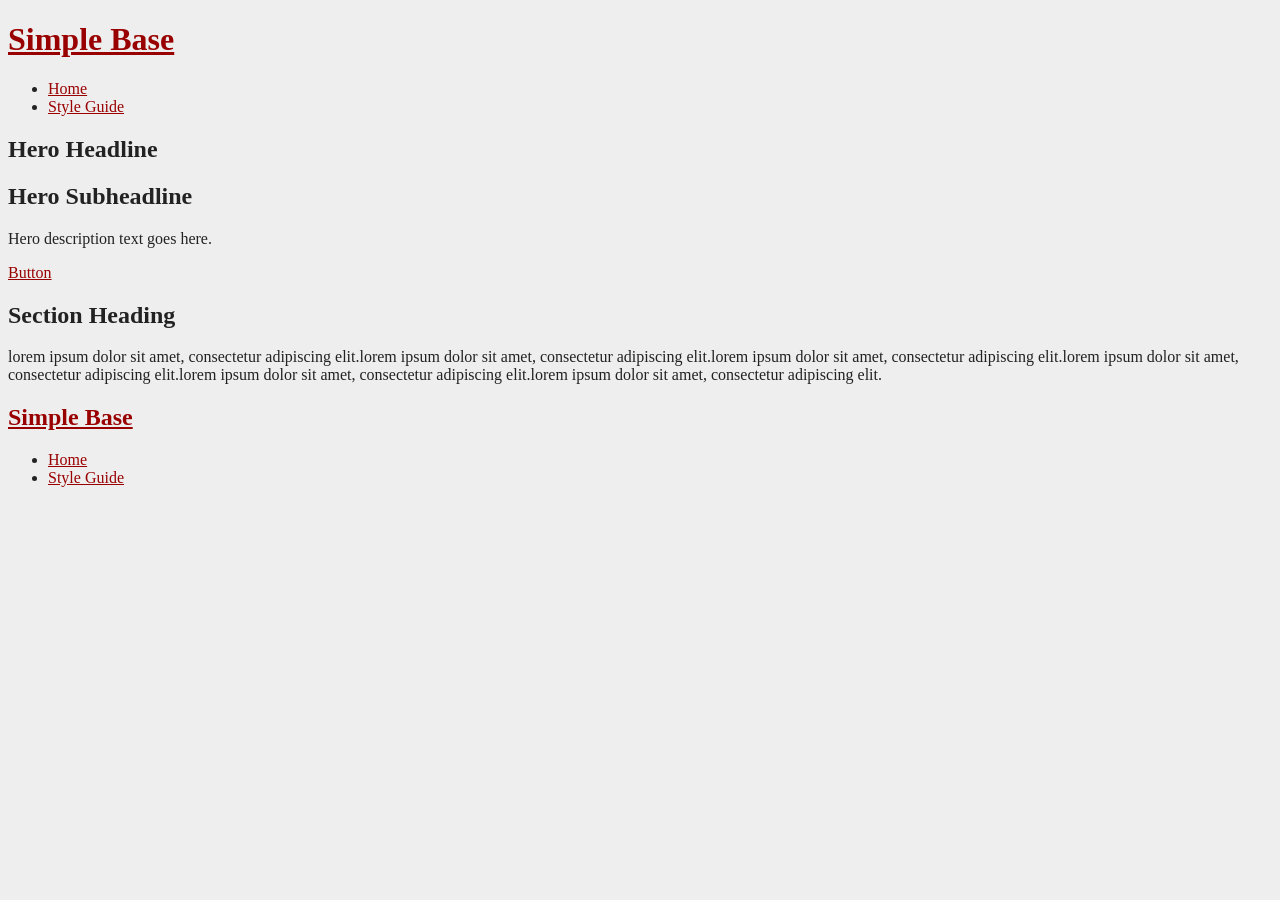
==== index.html @ 8ab54a89 "Add initial HTML, CSS, and JavaScript files for Simple Base project" ====
<!DOCTYPE html>
<html lang="en">

<head>
    <meta charset="UTF-8">
    <meta name="viewport" content="width=device-width, initial-scale=1.0">
    <title>Simple Base</title>

    <!-- Add your CSS file link here -->
    <link rel="stylesheet" href="css/style.css">

</head>

<body>


    <header>
        <div class="logo">
            <h1><a href="index.html">Simple Base</a></h1>
        </div>
        <nav>
            <ul>
                <li><a href="index.html">Home</a></li>
                <li><a href="styleguide.html">Style Guide</a></li>

            </ul>
        </nav>

    </header>
    <main>

        <section class="hero">
            <h1>Hero Headline</h1>
            <h2>Hero Subheadline</h2>
            <p>Hero description text goes here.</p>
            <a href="#" class="button">Button</a>
        </section>

        <section>

            <h2>Section Heading</h2>
            <p>lorem ipsum dolor sit amet, consectetur adipiscing elit.lorem ipsum dolor sit amet, consectetur
                adipiscing elit.lorem ipsum dolor sit amet, consectetur adipiscing elit.lorem ipsum dolor sit amet,
                consectetur adipiscing elit.lorem ipsum dolor sit amet, consectetur adipiscing elit.lorem ipsum dolor
                sit amet, consectetur adipiscing elit.</p>
        </section>

    </main>

    <footer>

        <div class="logo">
            <h2><a href="index.html">Simple Base</a></h1>
        </div>
        <nav>
            <ul>
                <li><a href="index.html">Home</a></li>
                <li><a href="styleguide.html">Style Guide</a></li>
            </ul>
        </nav>


        <!-- MAIN JS FILE -->
        <script src="js/script.js"></script>

    </footer>



</body>

</html>
---- css/style.css ----
/* VARIABLES */
:root {

    /* MAIN UI COLORS */
    --body-background: #eee;
    --body-text-color: #222;


    /* LINK (COLORS) */
    --link-color: #900;


}


body {
    background-color: var(--body-background);
    color: var(--body-text-color);
}

a {
    color: var(--link-color);
}
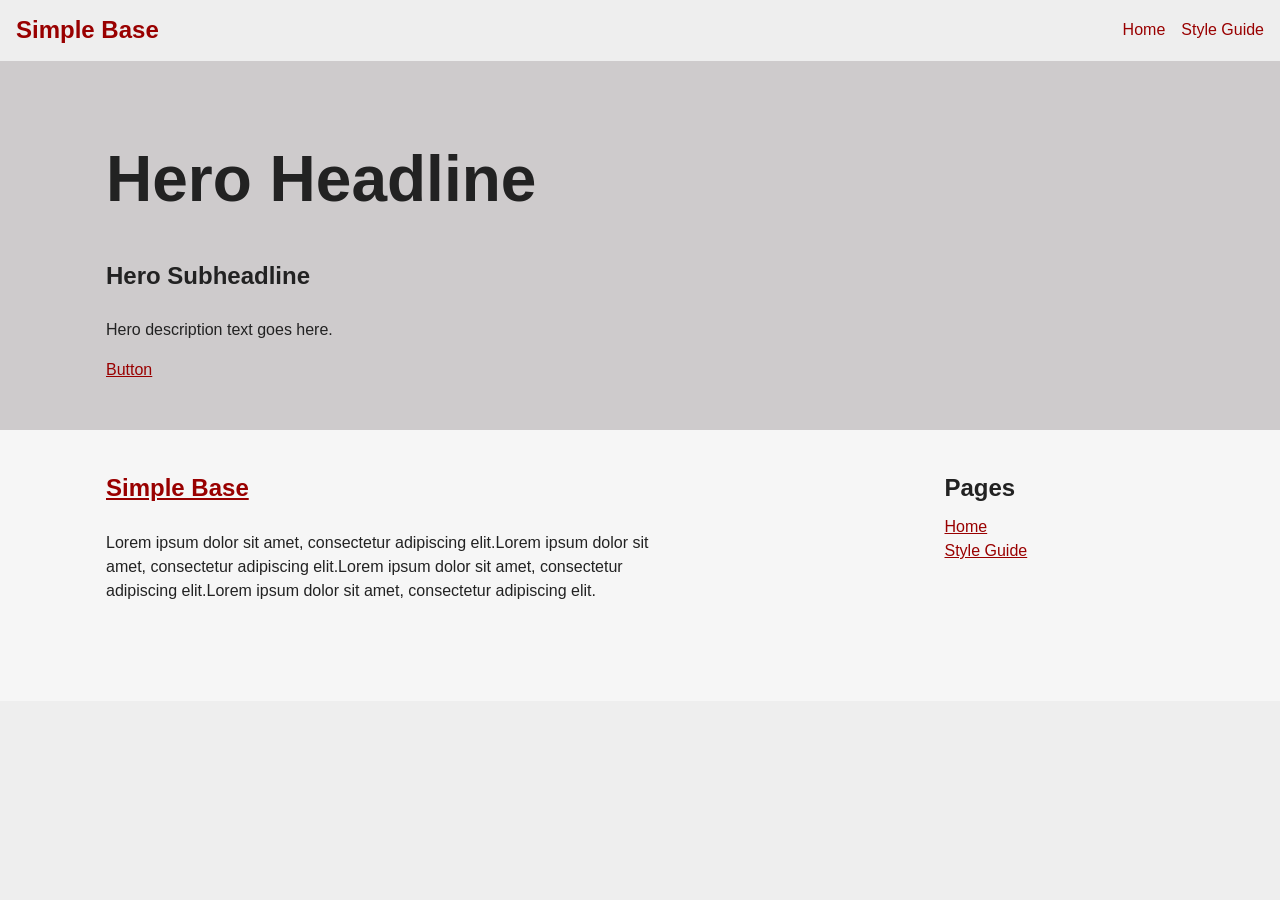
==== commit c6a8fea9: "Refactor code structure for improved readability and maintainability" ====
--- a/index.html
+++ b/index.html
@@ -12,60 +12,68 @@
 </head>
 
 <body>
-
-
-    <header>
-        <div class="logo">
+    <header class="site-header">
+        <div class="site-logo">
             <h1><a href="index.html">Simple Base</a></h1>
         </div>
-        <nav>
+        <nav class="site-nav">
             <ul>
                 <li><a href="index.html">Home</a></li>
                 <li><a href="styleguide.html">Style Guide</a></li>
-
             </ul>
         </nav>
 
     </header>
     <main>
 
+
         <section class="hero">
-            <h1>Hero Headline</h1>
-            <h2>Hero Subheadline</h2>
-            <p>Hero description text goes here.</p>
-            <a href="#" class="button">Button</a>
+            <div class="container">
+                <h1>Hero Headline</h1>
+                <h2>Hero Subheadline</h2>
+                <p>Hero description text goes here.</p>
+                <a href="#" class="button">Button</a>
+            </div>
         </section>
 
-        <section>
 
-            <h2>Section Heading</h2>
-            <p>lorem ipsum dolor sit amet, consectetur adipiscing elit.lorem ipsum dolor sit amet, consectetur
-                adipiscing elit.lorem ipsum dolor sit amet, consectetur adipiscing elit.lorem ipsum dolor sit amet,
-                consectetur adipiscing elit.lorem ipsum dolor sit amet, consectetur adipiscing elit.lorem ipsum dolor
-                sit amet, consectetur adipiscing elit.</p>
-        </section>
-
+        <div class="content"></div>
     </main>
 
-    <footer>
+    <footer class="site-footer">
+        <div class="container">
+            <div class="row">
+                <div class="col-9">
+                    <div class="footer-logo">
+                        <h2><a href="index.html">Simple Base</a></h2>
+                        <p> Lorem ipsum dolor sit amet, consectetur adipiscing elit.Lorem ipsum dolor sit amet,
+                            consectetur
+                            adipiscing elit.Lorem ipsum dolor sit amet, consectetur adipiscing elit.Lorem ipsum dolor
+                            sit amet,
+                            consectetur adipiscing elit.</p>
+                    </div>
+                </div>
+                <div class="col-3">
+                    <div class="footer-nav">
+                        <nav>
+                            <h2> Pages</h2>
+                            <ul>
+                                <li><a href="index.html">Home</a></li>
+                                <li><a href="styleguide.html">Style Guide</a></li>
+                            </ul>
+                        </nav>
+                    </div>
+                </div>
 
-        <div class="logo">
-            <h2><a href="index.html">Simple Base</a></h1>
-        </div>
-        <nav>
-            <ul>
-                <li><a href="index.html">Home</a></li>
-                <li><a href="styleguide.html">Style Guide</a></li>
-            </ul>
-        </nav>
+            </div>
 
 
-        <!-- MAIN JS FILE -->
-        <script src="js/script.js"></script>
 
+        </div>
     </footer>
 
-
+    <!-- MAIN JS FILE -->
+    <script src="js/script.js"></script>
 
 </body>
 
--- a/css/style.css
+++ b/css/style.css
@@ -1,23 +1,35 @@
-/* VARIABLES */
-:root {
-
-    /* MAIN UI COLORS */
-    --body-background: #eee;
-    --body-text-color: #222;
+/* TABEL OF CONTENTS FOR CSS */
 
 
-    /* LINK (COLORS) */
-    --link-color: #900;
+/* GLOBAL STYLES (Variables, Resets, Colors, Typography, etc.) */
+/* -----These are the foundational styles for the project----- */
+@import url('partials/globals-variables.css');
+@import url('partials/globals-resets.css');
+@import url('partials/globals-colors.css');
+@import url('partials/globals-typography.css');
+@import url('partials/globals-media.css');
+@import url('partials/globals-structure.css');
+@import url('partials/globals-containers.css');
+@import url('partials/globals-grid.css');
 
 
-}
 
 
-body {
-    background-color: var(--body-background);
-    color: var(--body-text-color);
-}
 
-a {
-    color: var(--link-color);
-}+
+
+
+/* LAYOUT STYLES (Div, Grid, Flexbox, etc.) */
+/* -----These define the overall layout structure of the project----- */
+
+
+/* PAGE STRUCTURE STYLES (Header, Footer, Logo, etc.) */
+/* -----These define the structure and layout of key page elements----- */
+
+
+/* UI STYLES (Buttons, Menu, Cards, etc.) */
+/* -----These define the appearance and behavior of user interface components----- */
+
+
+/* UNIQUE STYLES (Extras, Flavor, Animation, etc.) */
+/* -----These add unique touches and personality to the project----- */
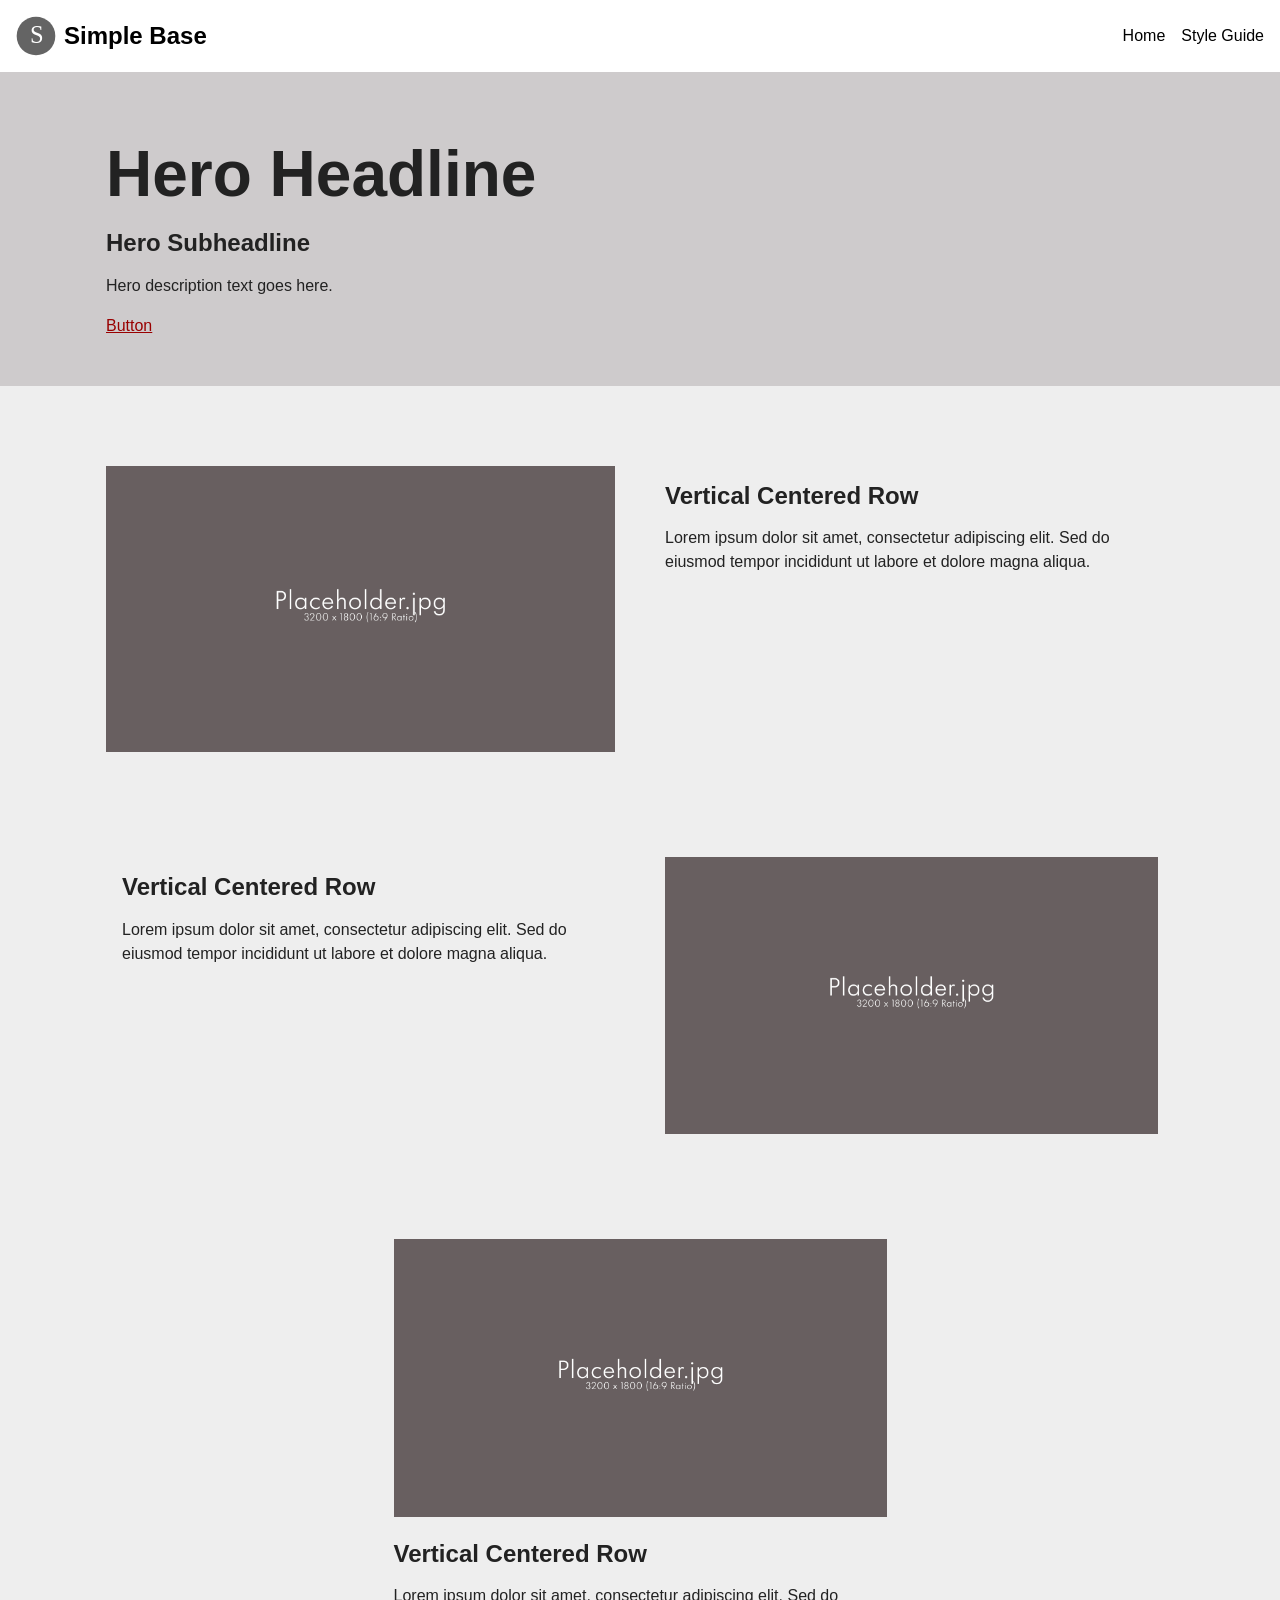
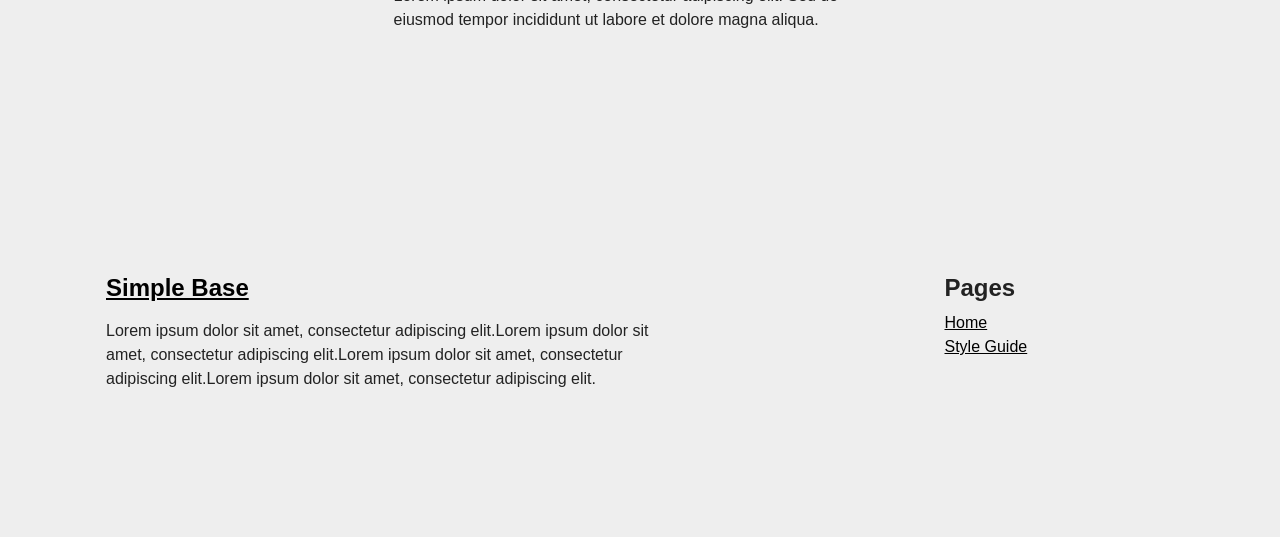
==== commit 4ec07503: "Add style guide and logo, update layout and typography for improved design" ====
--- a/index.html
+++ b/index.html
@@ -14,9 +14,18 @@
 <body>
     <header class="site-header">
         <div class="site-logo">
+            <img src="media/logo.svg" alt="Simple-Base-Logo" width="40" height="40">
             <h1><a href="index.html">Simple Base</a></h1>
         </div>
-        <nav class="site-nav">
+        <nav class="site-nav mobile-menu">
+            <button class="menu-button">
+                <svg class="menu-button-navicon rotate-to-x squish-to-x" width="30" height="24">
+                    <rect class="top-line" x="0" y="0" height="4" width="30"></rect>
+                    <rect class="mid-line" x="0" y="10" height="4" width="30"></rect>
+                    <rect class="bot-line" x="0" y="20" height="4" width="30"></rect>
+                </svg>
+                <span class="menu-button-text">Menu</span>
+            </button>
             <ul>
                 <li><a href="index.html">Home</a></li>
                 <li><a href="styleguide.html">Style Guide</a></li>
@@ -24,9 +33,10 @@
         </nav>
 
     </header>
-    <main>
 
 
+
+    <main>
         <section class="hero">
             <div class="container">
                 <h1>Hero Headline</h1>
@@ -38,7 +48,51 @@
 
 
         <div class="content"></div>
+
+        <section>
+            <div class="container">
+                <div class="row">
+                    <div class="col-6">
+                        <img src="media/Placeholder-3200x1800.jpg" alt="Sample Image">
+                    </div>
+                    <div class="col-6">
+                        <h2>Vertical Centered Row</h2>
+                        <p>Lorem ipsum dolor sit amet, consectetur adipiscing elit. Sed do eiusmod tempor incididunt ut
+                            labore et dolore magna aliqua.</p>
+                    </div>
+
+                </div>
+
+                <div class="container">
+                    <div class="row swapped">
+                        <div class="col-6">
+                            <img src="media/Placeholder-3200x1800.jpg" alt="Sample Image">
+                        </div>
+                        <div class="col-6">
+                            <h2>Vertical Centered Row</h2>
+                            <p>Lorem ipsum dolor sit amet, consectetur adipiscing elit. Sed do eiusmod tempor incididunt
+                                ut
+                                labore et dolore magna aliqua.</p>
+                        </div>
+
+                    </div>
+
+                    <div class="row">
+                        <div class="one-half centered">
+                            <img src="media/Placeholder-3200x1800.jpg" alt="Sample Image">
+                            <h2>Vertical Centered Row</h2>
+                            <p>Lorem ipsum dolor sit amet, consectetur adipiscing elit. Sed do eiusmod tempor incididunt
+                                ut
+                                labore et dolore magna aliqua.</p>
+                        </div>
+
+                    </div>
+
+                </div>
+        </section>
+
     </main>
+
 
     <footer class="site-footer">
         <div class="container">
@@ -46,9 +100,12 @@
                 <div class="col-9">
                     <div class="footer-logo">
                         <h2><a href="index.html">Simple Base</a></h2>
-                        <p> Lorem ipsum dolor sit amet, consectetur adipiscing elit.Lorem ipsum dolor sit amet,
+                        <p> Lorem ipsum dolor sit amet, consectetur adipiscing elit.Lorem ipsum dolor sit
+                            amet,
                             consectetur
-                            adipiscing elit.Lorem ipsum dolor sit amet, consectetur adipiscing elit.Lorem ipsum dolor
+                            adipiscing elit.Lorem ipsum dolor sit amet, consectetur adipiscing elit.Lorem
+                            ipsum
+                            dolor
                             sit amet,
                             consectetur adipiscing elit.</p>
                     </div>
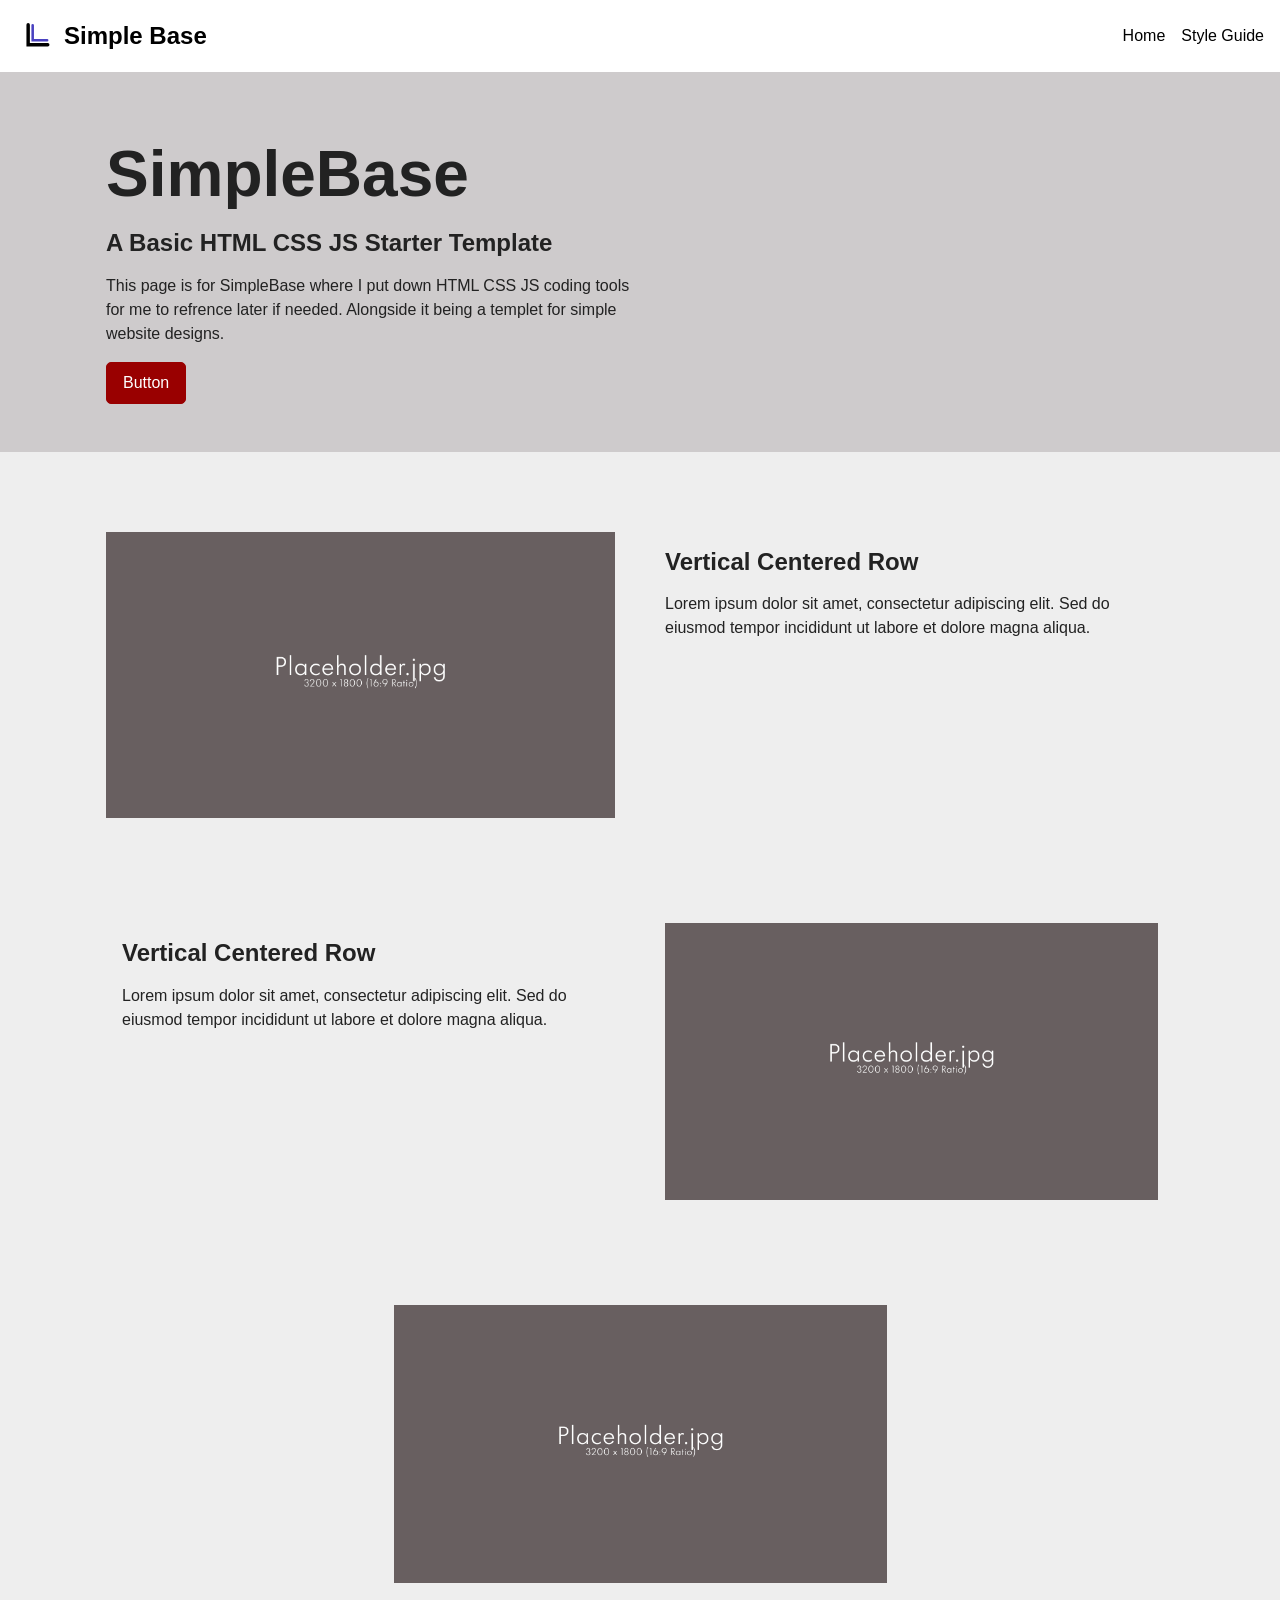
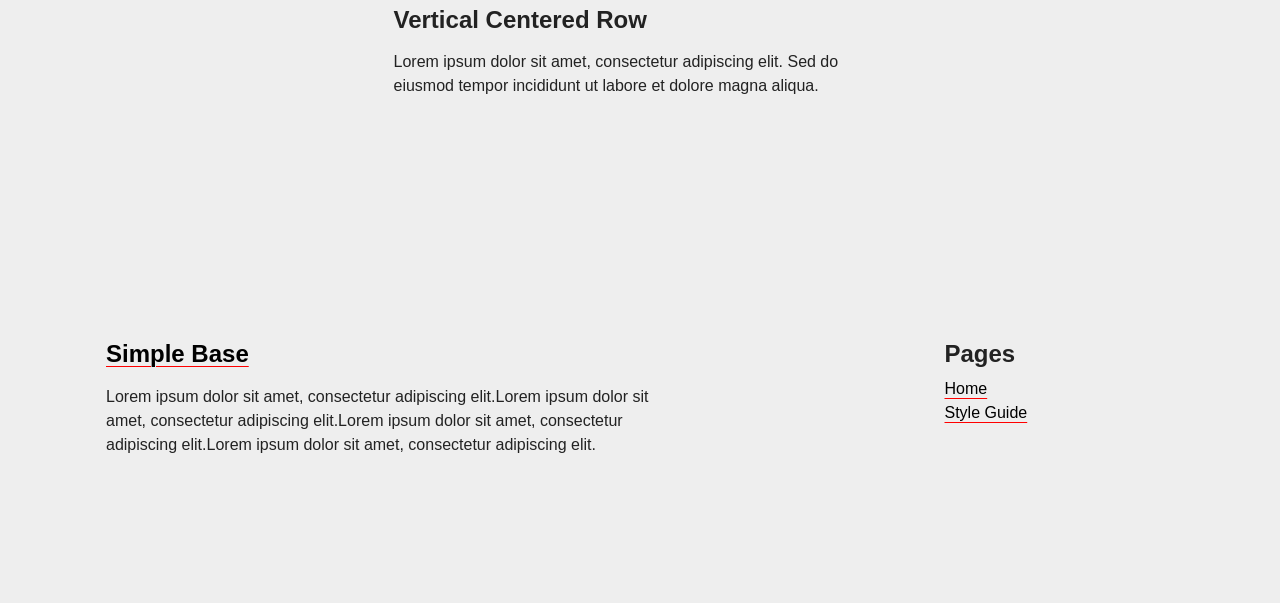
==== commit 3459af7e: "Implement site structure and styling updates, including header, footer, navigation, and responsive d" ====
--- a/index.html
+++ b/index.html
@@ -39,9 +39,10 @@
     <main>
         <section class="hero">
             <div class="container">
-                <h1>Hero Headline</h1>
-                <h2>Hero Subheadline</h2>
-                <p>Hero description text goes here.</p>
+                <h1>SimpleBase</h1>
+                <h2>A Basic HTML CSS JS Starter Template</h2>
+                <p>This page is for SimpleBase where I put down HTML CSS JS coding tools for me to refrence later if
+                    needed. Alongside it being a templet for simple website designs.</p>
                 <a href="#" class="button">Button</a>
             </div>
         </section>
--- a/css/style.css
+++ b/css/style.css
@@ -30,6 +30,8 @@
 /* UI STYLES (Buttons, Menu, Cards, etc.) */
 /* -----These define the appearance and behavior of user interface components----- */
 
+@import url('partials/ui-buttons.css');
+@import url('partials/ui-cards.css');
 
 /* UNIQUE STYLES (Extras, Flavor, Animation, etc.) */
 /* -----These add unique touches and personality to the project----- */
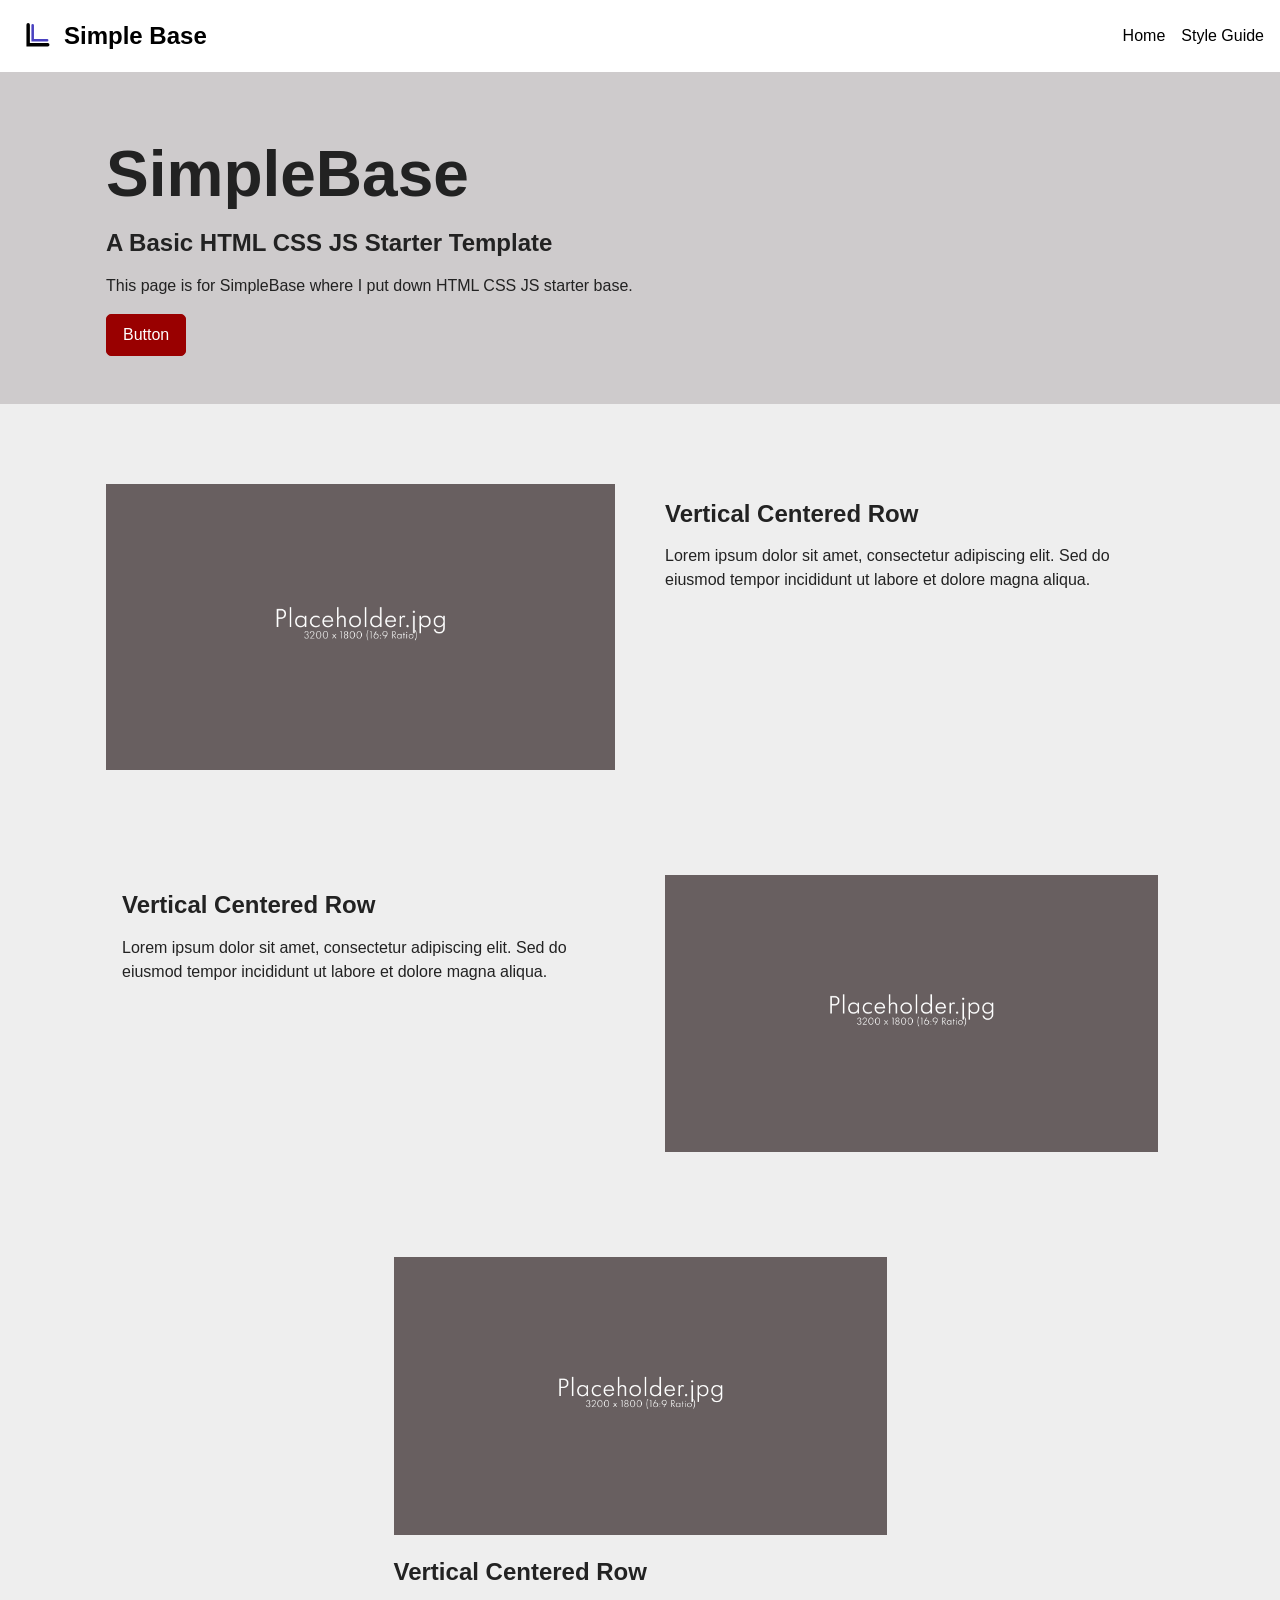
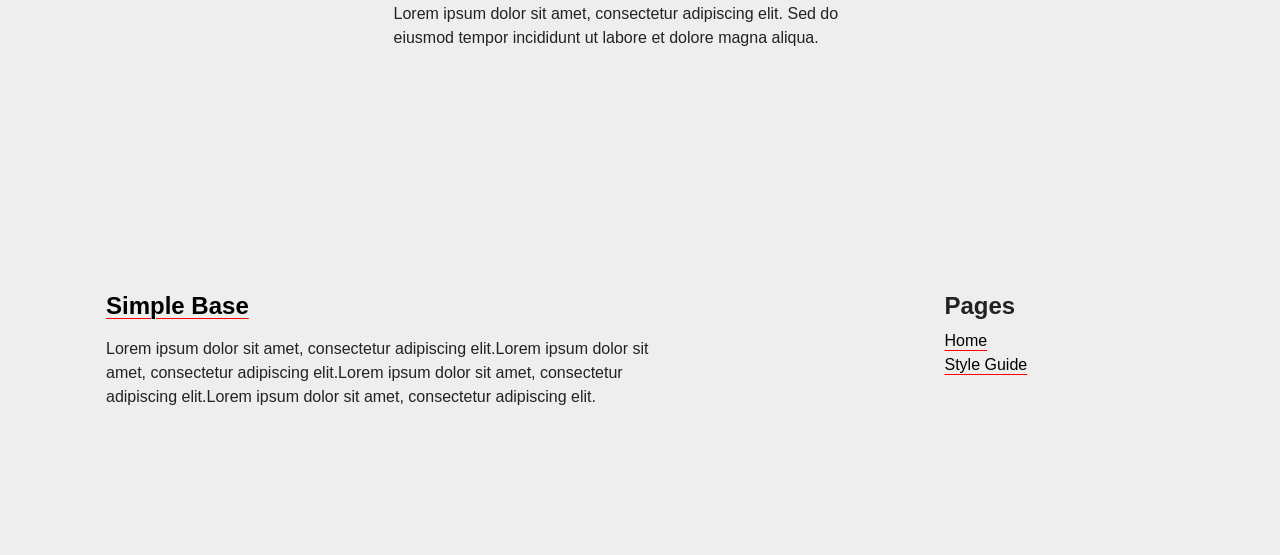
==== commit 7c6f4aa4: "Add meta description to index and style guide for improved SEO" ====
--- a/index.html
+++ b/index.html
@@ -5,7 +5,7 @@
     <meta charset="UTF-8">
     <meta name="viewport" content="width=device-width, initial-scale=1.0">
     <title>Simple Base</title>
-
+    <meta name="description" content="A simple HTML CSS JS Starter base">
     <!-- Add your CSS file link here -->
     <link rel="stylesheet" href="css/style.css">
 
@@ -41,8 +41,7 @@
             <div class="container">
                 <h1>SimpleBase</h1>
                 <h2>A Basic HTML CSS JS Starter Template</h2>
-                <p>This page is for SimpleBase where I put down HTML CSS JS coding tools for me to refrence later if
-                    needed. Alongside it being a templet for simple website designs.</p>
+                <p>This page is for SimpleBase where I put down HTML CSS JS starter base. </p>
                 <a href="#" class="button">Button</a>
             </div>
         </section>
@@ -67,7 +66,7 @@
                 <div class="container">
                     <div class="row swapped">
                         <div class="col-6">
-                            <img src="media/Placeholder-3200x1800.jpg" alt="Sample Image">
+                            <img src="media/Placeholder-3200x1800.jpg" alt="Sample Image" width="3200" height="1800">
                         </div>
                         <div class="col-6">
                             <h2>Vertical Centered Row</h2>
@@ -80,7 +79,7 @@
 
                     <div class="row">
                         <div class="one-half centered">
-                            <img src="media/Placeholder-3200x1800.jpg" alt="Sample Image">
+                            <img src="media/Placeholder-3200x1800.jpg" alt="Sample Image" width="3200" height="1800">
                             <h2>Vertical Centered Row</h2>
                             <p>Lorem ipsum dolor sit amet, consectetur adipiscing elit. Sed do eiusmod tempor incididunt
                                 ut
